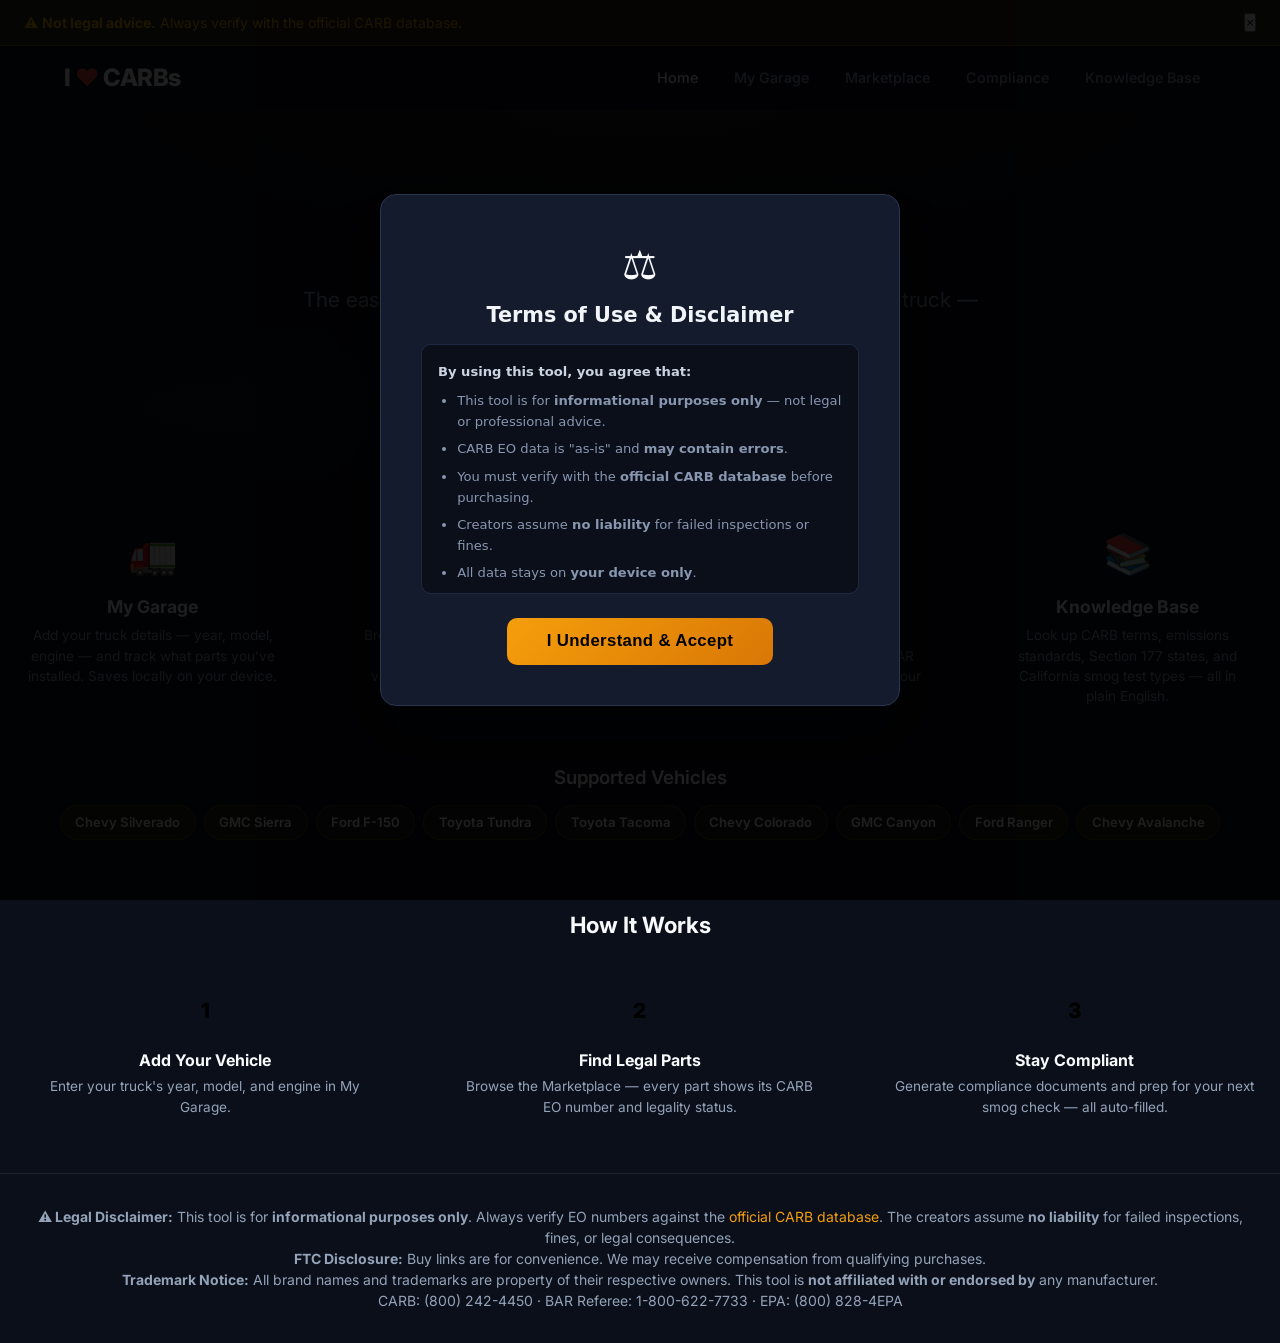
==== index.html @ 3dcbdf90 "Initial commit - I Love CARBs compliance tool" ====
<!DOCTYPE html>
<html lang="en">
<head>
  <meta charset="UTF-8">
  <meta name="viewport" content="width=device-width, initial-scale=1.0">
  <title>I ❤️ CARBs — CARB Compliance Tool for Trucks</title>
  <meta name="description" content="Find CARB-legal aftermarket parts, generate compliance forms, and prepare for California smog checks. Silverado, Sierra, F-150, Tundra, Tacoma, Colorado, Ranger, Avalanche.">
  <link rel="stylesheet" href="style.css">
</head>
<body>

  <!-- ═══ CONSENT MODAL ═══ -->
  <div id="consent-modal" style="position:fixed;inset:0;background:rgba(0,0,0,0.88);z-index:99999;display:flex;align-items:center;justify-content:center;padding:1rem;font-family:system-ui,sans-serif;">
    <div style="background:#141b2d;border:1px solid #2a3550;border-radius:16px;padding:2.5rem;max-width:520px;width:100%;box-shadow:0 24px 64px rgba(0,0,0,0.6);">
      <div style="text-align:center;font-size:2.5rem;margin-bottom:0.5rem;">⚖️</div>
      <h2 style="text-align:center;font-size:1.3rem;margin:0 0 1rem;color:#f1f5f9;">Terms of Use &amp; Disclaimer</h2>
      <div style="max-height:250px;overflow-y:auto;font-size:0.82rem;color:#8896b0;margin-bottom:1.5rem;padding:1rem;background:#0a0f1a;border-radius:10px;border:1px solid #1e2a42;line-height:1.6;">
        <p style="margin:0 0 0.5rem;"><strong style="color:#cbd5e1;">By using this tool, you agree that:</strong></p>
        <ul style="padding-left:1.2rem;margin:0;">
          <li style="margin-bottom:0.4rem;">This tool is for <strong>informational purposes only</strong> — not legal or professional advice.</li>
          <li style="margin-bottom:0.4rem;">CARB EO data is "as-is" and <strong>may contain errors</strong>.</li>
          <li style="margin-bottom:0.4rem;">You must verify with the <strong>official CARB database</strong> before purchasing.</li>
          <li style="margin-bottom:0.4rem;">Creators assume <strong>no liability</strong> for failed inspections or fines.</li>
          <li>All data stays on <strong>your device only</strong>.</li>
        </ul>
      </div>
      <div style="text-align:center;">
        <button onclick="document.getElementById('consent-modal').style.display='none';localStorage.setItem('carbTool_consent','accepted');" style="background:linear-gradient(135deg,#f59e0b,#d97706);color:#000;font-weight:700;padding:0.85rem 2.5rem;border:none;border-radius:10px;font-size:1.05rem;cursor:pointer;letter-spacing:0.02em;transition:transform 0.15s;">I Understand &amp; Accept</button>
      </div>
    </div>
  </div>
  <script>if(localStorage.getItem('carbTool_consent')==='accepted'){document.getElementById('consent-modal').style.display='none';}</script>

  <!-- ═══ DISCLAIMER BANNER ═══ -->
  <div class="disclaimer-banner no-print" id="disclaimer-banner">
    <span>⚠️ <strong>Not legal advice.</strong> Always verify with the <a href="https://ww2.arb.ca.gov/executive-orders" target="_blank">official CARB database</a>.</span>
    <button onclick="document.getElementById('disclaimer-banner').style.display='none'" aria-label="Dismiss">&times;</button>
  </div>

  <!-- ═══ TOAST CONTAINER ═══ -->
  <div id="toast-container"></div>

  <!-- ═══ WEBSITE HEADER ═══ -->
  <header class="site-header no-print" id="site-header">
    <div class="header-inner">
      <a class="header-brand" href="javascript:navigateTo('home')">
        I <span class="heart">❤️</span> CARBs
      </a>
      <nav class="header-nav">
        <a class="nav-link" data-section="home" href="javascript:navigateTo('home')">Home</a>
        <a class="nav-link" data-section="garage" href="javascript:navigateTo('garage')">My Garage</a>
        <a class="nav-link" data-section="marketplace" href="javascript:navigateTo('marketplace')">Marketplace</a>
        <a class="nav-link" data-section="compliance" href="javascript:navigateTo('compliance')">Compliance</a>
        <a class="nav-link" data-section="knowledge" href="javascript:navigateTo('knowledge')">Knowledge Base</a>
      </nav>
      <button class="mobile-menu-btn no-print" id="mobile-menu-btn" onclick="document.getElementById('site-header').classList.toggle('menu-open')" aria-label="Menu">
        <span></span><span></span><span></span>
      </button>
    </div>
  </header>

  <!-- ═══ HERO / HOME PAGE ═══ -->
  <section id="section-home" class="app-section active">
    <div class="hero">
      <div class="hero-content">
        <h1 class="hero-title">I <span class="heart">❤️</span> CARBs</h1>
        <p class="hero-tagline">The easiest way to find <strong>CARB-legal</strong> aftermarket parts for your truck — and stay smog-legal in California.</p>
        <div class="hero-cta">
          <button class="btn btn-primary btn-lg" onclick="navigateTo('garage')">🚛 Set Up My Vehicle</button>
          <button class="btn btn-secondary btn-lg" onclick="navigateTo('marketplace')">🛒 Browse Parts</button>
        </div>
      </div>
    </div>

    <div class="section-container">
      <!-- Feature Cards -->
      <div class="features-grid">
        <div class="feature-card" onclick="navigateTo('garage')">
          <div class="feature-icon">🚛</div>
          <h3>My Garage</h3>
          <p>Add your truck details — year, model, engine — and track what parts you've installed. Saves locally on your device.</p>
        </div>
        <div class="feature-card" onclick="navigateTo('marketplace')">
          <div class="feature-icon">🛒</div>
          <h3>Parts Marketplace</h3>
          <p>Browse 160+ CARB-legal parts with real EO numbers. Filter by your vehicle, see prices, and buy from trusted retailers.</p>
        </div>
        <div class="feature-card" onclick="navigateTo('compliance')">
          <div class="feature-icon">📋</div>
          <h3>Compliance Center</h3>
          <p>Generate smog prep sheets, modification declarations, and BAR referee forms — auto-filled with your vehicle info.</p>
        </div>
        <div class="feature-card" onclick="navigateTo('knowledge')">
          <div class="feature-icon">📚</div>
          <h3>Knowledge Base</h3>
          <p>Look up CARB terms, emissions standards, Section 177 states, and California smog test types — all in plain English.</p>
        </div>
      </div>

      <!-- Supported Vehicles -->
      <div class="card" style="text-align:center;margin-top:2rem;">
        <h3 class="card-title">Supported Vehicles</h3>
        <div class="vehicle-badges">
          <span class="vehicle-badge">Chevy Silverado</span>
          <span class="vehicle-badge">GMC Sierra</span>
          <span class="vehicle-badge">Ford F-150</span>
          <span class="vehicle-badge">Toyota Tundra</span>
          <span class="vehicle-badge">Toyota Tacoma</span>
          <span class="vehicle-badge">Chevy Colorado</span>
          <span class="vehicle-badge">GMC Canyon</span>
          <span class="vehicle-badge">Ford Ranger</span>
          <span class="vehicle-badge">Chevy Avalanche</span>
        </div>
      </div>

      <!-- How It Works -->
      <div class="how-it-works">
        <h3>How It Works</h3>
        <div class="steps-grid">
          <div class="step">
            <div class="step-num">1</div>
            <h4>Add Your Vehicle</h4>
            <p>Enter your truck's year, model, and engine in My Garage.</p>
          </div>
          <div class="step">
            <div class="step-num">2</div>
            <h4>Find Legal Parts</h4>
            <p>Browse the Marketplace — every part shows its CARB EO number and legality status.</p>
          </div>
          <div class="step">
            <div class="step-num">3</div>
            <h4>Stay Compliant</h4>
            <p>Generate compliance documents and prep for your next smog check — all auto-filled.</p>
          </div>
        </div>
      </div>
    </div>
  </section>

  <!-- ═══ SECTION: MY GARAGE ═══ -->
  <section id="section-garage" class="app-section">
    <div class="section-container">
      <div class="section-header">
        <h2>🚛 My Garage</h2>
        <p class="section-subtitle">Build your vehicle profile</p>
      </div>

      <div class="garage-builder">
        <!-- LEFT: 3D Vehicle Profile Card -->
        <div class="vb-card-wrapper">
          <div class="vb-card" id="vb-card">
            <div class="vb-card-shine"></div>
            <div class="vb-card-top">
              <span class="vb-card-badge">VEHICLE PROFILE</span>
              <div class="vb-progress-ring" id="vb-progress-ring">
                <svg viewBox="0 0 40 40">
                  <circle cx="20" cy="20" r="17" fill="none" stroke="rgba(255,255,255,0.08)" stroke-width="3"/>
                  <circle cx="20" cy="20" r="17" fill="none" stroke="#f59e0b" stroke-width="3" stroke-dasharray="106.8" stroke-dashoffset="106.8" stroke-linecap="round" id="vb-progress-circle" transform="rotate(-90 20 20)"/>
                </svg>
                <span id="vb-progress-pct">0%</span>
              </div>
            </div>
            <div class="vb-vehicle-visual">
              <div class="vb-truck-icon" id="vb-truck-icon">🚛</div>
              <div class="vb-vehicle-name" id="vb-vehicle-name">Select Your Vehicle</div>
              <div class="vb-vehicle-engine" id="vb-vehicle-engine"></div>
            </div>
            <div class="vb-specs-grid" id="vb-specs-grid">
              <div class="vb-spec" id="vb-spec-year"><span class="vb-spec-label">Year</span><span class="vb-spec-val">—</span></div>
              <div class="vb-spec" id="vb-spec-make"><span class="vb-spec-label">Make/Model</span><span class="vb-spec-val">—</span></div>
              <div class="vb-spec" id="vb-spec-engine"><span class="vb-spec-label">Engine</span><span class="vb-spec-val">—</span></div>
              <div class="vb-spec" id="vb-spec-plate"><span class="vb-spec-label">Plate</span><span class="vb-spec-val">—</span></div>
              <div class="vb-spec" id="vb-spec-vin"><span class="vb-spec-label">VIN</span><span class="vb-spec-val">—</span></div>
              <div class="vb-spec" id="vb-spec-efn"><span class="vb-spec-label">EFN</span><span class="vb-spec-val">—</span></div>
            </div>
            <div class="vb-card-footer">
              <div class="vb-parts-count"><span id="vb-parts-num">0</span> parts installed</div>
              <div class="vb-smog-status" id="vb-smog-mini"></div>
            </div>
          </div>
        </div>

        <!-- RIGHT: Build Form -->
        <div class="vb-form-panel">
          <div class="vb-form-section">
            <h3 class="vb-form-title">⚙️ Vehicle Details</h3>
            <div class="vb-form-grid">
              <div class="vb-field">
                <label for="vehicle-year">Year</label>
                <select id="vehicle-year"><option value="">Select Year</option></select>
              </div>
              <div class="vb-field">
                <label for="vehicle-model">Make / Model</label>
                <select id="vehicle-model"><option value="">Select Model</option></select>
              </div>
              <div class="vb-field">
                <label for="vehicle-engine">Engine</label>
                <select id="vehicle-engine"><option value="">Select Engine</option></select>
              </div>
            </div>
          </div>

          <div class="vb-form-section">
            <h3 class="vb-form-title">📋 Registration Info</h3>
            <div class="vb-form-grid">
              <div class="vb-field">
                <label for="vehicle-plate">License Plate</label>
                <input type="text" id="vehicle-plate" placeholder="e.g. 7ABC123" oninput="typeof updateVBCard==='function'&&updateVBCard()">
              </div>
              <div class="vb-field">
                <label for="vehicle-vin">VIN</label>
                <input type="text" id="vehicle-vin" placeholder="17-character VIN" oninput="typeof updateVBCard==='function'&&updateVBCard()">
              </div>
              <div class="vb-field">
                <label for="vehicle-efn">Engine Family # (EFN)</label>
                <input type="text" id="vehicle-efn" placeholder="Found on VECI label" oninput="typeof updateVBCard==='function'&&updateVBCard()">
              </div>
            </div>
          </div>

          <div class="vb-form-section">
            <h3 class="vb-form-title">🕐 Smog Check</h3>
            <div class="vb-field">
              <label for="smog-reg-date">Registration Renewal Date</label>
              <input type="date" id="smog-reg-date" onchange="typeof updateSmogCountdown==='function'&&updateSmogCountdown();typeof updateVBCard==='function'&&updateVBCard()">
            </div>
            <div id="smog-countdown-display"></div>
          </div>

          <div class="vb-form-actions">
            <button class="btn btn-primary" onclick="typeof saveCurrentVehicle==='function'&&saveCurrentVehicle()">💾 Save Vehicle</button>
            <button class="btn btn-secondary" onclick="typeof parseEFN==='function'&&parseEFN()">🔍 Decode EFN</button>
          </div>
        </div>
      </div>

      <!-- Saved Vehicles -->
      <div class="card" id="saved-vehicles-card" style="margin-top:1.5rem;">
        <h3 class="card-title">💾 Saved Vehicles</h3>
        <div id="saved-vehicles-list">
          <p class="empty-state">No saved vehicles yet.</p>
        </div>
      </div>

      <!-- My Installed Parts -->
      <div class="card" id="my-parts-card" style="margin-top:1rem;">
        <div class="card-title-row">
          <h3 class="card-title">🔧 My Installed Parts</h3>
          <span class="badge badge-count" id="parts-count-badge">0</span>
        </div>
        <div id="installed-parts-list">
          <p class="empty-state">No parts yet. Browse the <a href="javascript:navigateTo('marketplace')">Marketplace</a> and add parts.</p>
        </div>
      </div>
    </div>
  </section>

  <!-- ═══ SECTION 2: MARKETPLACE ═══ -->
  <section id="section-marketplace" class="app-section">
    <div class="section-container">
      <div class="section-header">
        <h2>🛒 Parts Marketplace</h2>
        <p class="section-subtitle">Find CARB-legal parts for your <strong id="marketplace-vehicle-label">vehicle</strong></p>
      </div>

      <!-- Top controls: vehicle + search + legal toggle -->
      <div class="marketplace-controls">
        <div class="mp-vehicle-select">
          <label>Vehicle:</label>
          <select id="mp-vehicle-filter" onchange="typeof mpSetVehicle==='function'&&mpSetVehicle(this.value)">
            <option value="All">All Vehicles</option>
          </select>
        </div>
        <div class="mp-search">
          <span class="search-icon">🔍</span>
          <input type="text" id="marketplace-search" placeholder="Search parts..." autocomplete="off" oninput="typeof mpSearch==='function'&&mpSearch()">
        </div>
        <label class="mp-toggle">
          <input type="checkbox" id="legal-only-toggle" onchange="typeof mpRefresh==='function'&&mpRefresh()"> Legal Only
        </label>
      </div>

      <!-- STEP 1: Category selector (visible by default) -->
      <div id="mp-step-categories">
        <h3 class="mp-step-title">Choose a Category</h3>
        <div id="category-grid" class="mp-category-grid"></div>
        <div id="mp-results-count" class="mp-results-count"></div>
      </div>

      <!-- STEP 2: Parts list (hidden until category selected) -->
      <div id="mp-step-parts" style="display:none;">
        <div class="mp-parts-header">
          <button class="btn btn-ghost" onclick="typeof mpBackToCategories==='function'&&mpBackToCategories()">← Back to Categories</button>
          <h3 id="mp-category-title" class="mp-step-title"></h3>
          <span id="mp-parts-count" class="badge badge-count">0</span>
        </div>
        <div id="products-grid" class="mp-products-grid"></div>
      </div>
    </div>
  </section>

  <!-- ═══ SECTION 3: COMPLIANCE CENTER ═══ -->
  <section id="section-compliance" class="app-section">
    <div class="section-container">
      <div class="section-header">
        <h2>📋 Compliance Center</h2>
        <p class="section-subtitle">Prepare for smog checks, generate forms, find BAR referee stations</p>
      </div>

      <div class="sub-nav" id="compliance-sub-nav">
        <button class="pill active" data-sub="smog" onclick="showComplianceTab('smog')">🔍 Smog Prep</button>
        <button class="pill" data-sub="mod-dec" onclick="showComplianceTab('mod-dec')">📄 Mod Declaration</button>
        <button class="pill" data-sub="bar" onclick="showComplianceTab('bar')">🏛️ BAR Referee</button>
        <button class="pill" data-sub="eo-card" onclick="showComplianceTab('eo-card')">💳 EO Card</button>
        <button class="pill" data-sub="export" onclick="showComplianceTab('export')">📥 Export PDF</button>
      </div>

      <div id="compliance-content">
        <p class="empty-state">Select an option above to get started.</p>
      </div>
    </div>
  </section>

  <!-- ═══ SECTION 4: KNOWLEDGE BASE ═══ -->
  <section id="section-knowledge" class="app-section">
    <div class="section-container">
      <div class="section-header">
        <h2>📚 Knowledge Base</h2>
        <p class="section-subtitle">Learn about CARB rules, emissions laws, and compliance requirements</p>
      </div>

      <div class="search-bar">
        <span class="search-icon">🔍</span>
        <input type="text" id="knowledge-search" placeholder="Search terms, laws, acronyms..." autocomplete="off" oninput="typeof filterKnowledge==='function'&&filterKnowledge()">
      </div>

      <div class="view-toggle" id="knowledge-view-toggle">
        <button class="toggle-btn active" data-view="az" onclick="setKnowledgeView('az')">A–Z</button>
        <button class="toggle-btn" data-view="topic" onclick="setKnowledgeView('topic')">By Topic</button>
      </div>

      <div id="knowledge-content"></div>
    </div>
  </section>

  <!-- ═══ FOOTER ═══ -->
  <footer class="app-footer no-print">
    <div class="footer-inner">
      <div class="footer-disclaimer">
        <p><strong>⚠️ Legal Disclaimer:</strong> This tool is for <strong>informational purposes only</strong>. Always verify EO numbers against the <a href="https://ww2.arb.ca.gov/executive-orders" target="_blank">official CARB database</a>. The creators assume <strong>no liability</strong> for failed inspections, fines, or legal consequences.</p>
      </div>
      <div class="footer-meta">
        <p><strong>FTC Disclosure:</strong> Buy links are for convenience. We may receive compensation from qualifying purchases.</p>
        <p><strong>Trademark Notice:</strong> All brand names and trademarks are property of their respective owners. This tool is <strong>not affiliated with or endorsed by</strong> any manufacturer.</p>
      </div>
      <p class="footer-contacts">CARB: (800) 242-4450 · BAR Referee: 1-800-622-7733 · EPA: (800) 828-4EPA</p>
    </div>
  </footer>

  <!-- ═══ SCRIPTS ═══ -->
  <script src="app.js"></script>
  <script>
    // ── Navigation ──
    function navigateTo(sectionName) {
      var sections = document.querySelectorAll('.app-section');
      for (var i = 0; i < sections.length; i++) {
        sections[i].classList.remove('active');
      }
      var target = document.getElementById('section-' + sectionName);
      if (target) target.classList.add('active');

      // Update header nav active state
      var links = document.querySelectorAll('.nav-link');
      for (var j = 0; j < links.length; j++) {
        links[j].classList.remove('active');
        if (links[j].getAttribute('data-section') === sectionName) {
          links[j].classList.add('active');
        }
      }

      // Close mobile menu if open
      var header = document.getElementById('site-header');
      if (header) header.classList.remove('menu-open');

      // Trigger section-specific rendering
      try {
        if (sectionName === 'marketplace' && typeof renderMarketplace === 'function') renderMarketplace();
        if (sectionName === 'compliance' && typeof showComplianceTab === 'function') showComplianceTab('smog');
        if (sectionName === 'knowledge' && typeof renderKnowledgeBase === 'function') renderKnowledgeBase();
        if (sectionName === 'garage' && typeof renderGarage === 'function') renderGarage();
      } catch(e) { console.error('Nav render error:', e); }

      window.scrollTo(0, 0);
    }

    // ── Compliance sub-tabs ──
    function showComplianceTab(tabName) {
      var pills = document.querySelectorAll('#compliance-sub-nav .pill');
      for (var k = 0; k < pills.length; k++) {
        pills[k].classList.remove('active');
        if (pills[k].getAttribute('data-sub') === tabName) pills[k].classList.add('active');
      }
      try {
        if (typeof renderComplianceTab === 'function') renderComplianceTab(tabName);
      } catch(e) { console.error('Compliance render error:', e); }
    }

    // ── Knowledge Base view toggle ──
    function setKnowledgeView(view) {
      var btns = document.querySelectorAll('#knowledge-view-toggle .toggle-btn');
      for (var m = 0; m < btns.length; m++) {
        btns[m].classList.remove('active');
        if (btns[m].getAttribute('data-view') === view) btns[m].classList.add('active');
      }
      try {
        if (typeof renderKnowledgeBase === 'function') renderKnowledgeBase(view);
      } catch(e) { console.error('Knowledge render error:', e); }
    }

    // Init — start on home page
    navigateTo('home');
  </script>
</body>
</html>
---- style.css ----
/* ==========================================================================
   I ❤️ CARBs - Premium Dark Mode Stylesheet
   ========================================================================== */

@import url('https://fonts.googleapis.com/css2?family=Inter:wght@300;400;500;600;700&display=swap');

/* ==========================================================================
   1. CSS Custom Properties (Design Tokens)
   ========================================================================== */
:root {
  /* Colors - Core */
  --bg-main: #0a0f1a;
  --bg-card: #141b2d;
  --bg-card-hover: #1a233a;
  --bg-input: #0d1321;
  --bg-glass: rgba(20, 27, 45, 0.7);
  --bg-glass-heavy: rgba(10, 15, 26, 0.85);

  /* Colors - Text */
  --text-primary: #f8fafc;
  --text-secondary: #94a3b8;
  --text-tertiary: #64748b;

  /* Colors - Accents & Status */
  --accent-gold: #f59e0b;
  --accent-gold-hover: #fbbf24;
  --status-legal: #10b981;
  --status-illegal: #ef4444;
  --status-exempt: #3b82f6;
  --status-warning: #eab308;

  /* Borders & Shadows */
  --border-light: rgba(255, 255, 255, 0.08);
  --border-gold: rgba(245, 158, 11, 0.4);
  --shadow-sm: 0 1px 2px 0 rgba(0, 0, 0, 0.3);
  --shadow-md: 0 4px 6px -1px rgba(0, 0, 0, 0.4), 0 2px 4px -1px rgba(0, 0, 0, 0.2);
  --shadow-lg: 0 10px 15px -3px rgba(0, 0, 0, 0.5), 0 4px 6px -2px rgba(0, 0, 0, 0.3);
  --shadow-glow: 0 0 15px rgba(245, 158, 11, 0.15);

  /* Typography & Layout */
  --font-family: 'Inter', system-ui, -apple-system, sans-serif;
  --radius-sm: 6px;
  --radius-md: 10px;
  --radius-lg: 16px;
  --radius-full: 9999px;
  --max-width: 1200px;
  --nav-height: 80px;
  --transition-fast: 0.15s ease;
  --transition-normal: 0.3s ease;
  --z-nav: 100;
  --z-modal: 200;
  --z-toast: 300;
}

/* ==========================================================================
   2. Resets & Base Styles
   ========================================================================== */
*, *::before, *::after {
  box-sizing: border-box;
  margin: 0;
  padding: 0;
}

html {
  scroll-behavior: smooth;
  font-size: 16px;
}

body {
  font-family: var(--font-family);
  background-color: var(--bg-main);
  color: var(--text-primary);
  line-height: 1.5;
  -webkit-font-smoothing: antialiased;
  -moz-osx-font-smoothing: grayscale;
  min-height: 100vh;
  display: flex;
  flex-direction: column;
}

/* Custom Scrollbar for Dark Theme */
::-webkit-scrollbar {
  width: 10px;
  height: 10px;
}
::-webkit-scrollbar-track {
  background: var(--bg-main);
}
::-webkit-scrollbar-thumb {
  background: var(--bg-input);
  border-radius: var(--radius-full);
  border: 2px solid var(--bg-main);
}
::-webkit-scrollbar-thumb:hover {
  background: var(--text-tertiary);
}

/* Typography */
h1, h2, h3, h4, h5, h6 {
  font-weight: 600;
  line-height: 1.2;
  color: var(--text-primary);
}

a {
  color: var(--accent-gold);
  text-decoration: none;
  transition: color var(--transition-fast);
}

a:hover {
  color: var(--accent-gold-hover);
}

img {
  max-width: 100%;
  height: auto;
  display: block;
}

/* ==========================================================================
   3. Layout & Structure
   ========================================================================== */
.app-container {
  max-width: var(--max-width);
  margin: 0 auto;
  padding: calc(var(--nav-height) + 2rem) 1.5rem 4rem;
  width: 100%;
  flex: 1;
}

.app-section {
  display: none;
  opacity: 0;
}

.app-section.active {
  display: block;
  animation: fadeIn var(--transition-normal) forwards;
}

.app-footer {
  text-align: center;
  padding: 2rem 1.5rem;
  color: var(--text-secondary);
  border-top: 1px solid var(--border-light);
  font-size: 0.875rem;
  margin-top: auto;
}

/* ==========================================================================
   4. Navigation (Top Desktop, Bottom Mobile)
   ========================================================================== */
.app-nav {
  position: fixed;
  top: 0;
  left: 0;
  right: 0;
  height: var(--nav-height);
  background: var(--bg-glass);
  backdrop-filter: blur(12px);
  -webkit-backdrop-filter: blur(12px);
  border-bottom: 1px solid var(--border-light);
  z-index: var(--z-nav);
  display: flex;
  justify-content: center;
  align-items: center;
  padding: 0 2rem;
}

.nav-container {
  display: flex;
  gap: 2.5rem;
  max-width: var(--max-width);
  width: 100%;
  justify-content: center;
}

.nav-item {
  display: flex;
  flex-direction: column;
  align-items: center;
  justify-content: center;
  color: var(--text-secondary);
  text-decoration: none;
  gap: 0.25rem;
  position: relative;
  transition: all var(--transition-fast);
  padding: 0.5rem 1rem;
  cursor: pointer;
}

.nav-item .nav-icon {
  font-size: 1.5rem;
  transition: transform var(--transition-fast);
}

.nav-item .nav-label {
  font-size: 0.75rem;
  font-weight: 500;
  text-transform: uppercase;
  letter-spacing: 0.05em;
}

.nav-item:hover {
  color: var(--text-primary);
}

.nav-item:hover .nav-icon {
  transform: scale(1.1);
}

.nav-item.active {
  color: var(--accent-gold);
}

.nav-item.active::after {
  content: '';
  position: absolute;
  bottom: -0.5rem;
  left: 0;
  right: 0;
  height: 2px;
  background-color: var(--accent-gold);
  border-radius: 2px;
  box-shadow: 0 -2px 10px rgba(245, 158, 11, 0.5);
}

/* ==========================================================================
   5. Components
   ========================================================================== */

/* Disclaimer Banner */
.disclaimer-banner {
  background-color: rgba(234, 179, 8, 0.15);
  border-bottom: 1px solid rgba(234, 179, 8, 0.3);
  color: var(--status-warning);
  padding: 0.75rem 1.5rem;
  display: flex;
  justify-content: space-between;
  align-items: center;
  font-size: 0.875rem;
  position: relative;
  z-index: calc(var(--z-nav) + 1);
}
.disclaimer-banner .close-btn {
  background: none;
  border: none;
  color: var(--status-warning);
  cursor: pointer;
  font-size: 1.25rem;
  line-height: 1;
}

/* Buttons */
.btn {
  display: inline-flex;
  align-items: center;
  justify-content: center;
  gap: 0.5rem;
  padding: 0.625rem 1.25rem;
  border-radius: var(--radius-sm);
  font-weight: 500;
  font-size: 0.875rem;
  cursor: pointer;
  transition: all var(--transition-normal);
  border: 1px solid transparent;
  text-align: center;
  font-family: inherit;
}

.btn-primary {
  background: linear-gradient(135deg, var(--accent-gold), #d97706);
  color: #000;
  border: none;
  box-shadow: 0 2px 10px rgba(245, 158, 11, 0.3);
}
.btn-primary:hover {
  background: linear-gradient(135deg, #fbbf24, #f59e0b);
  transform: translateY(-1px);
  box-shadow: 0 4px 15px rgba(245, 158, 11, 0.4);
}

.btn-secondary {
  background: transparent;
  color: var(--text-primary);
  border: 1px solid var(--border-light);
}
.btn-secondary:hover {
  background: rgba(255, 255, 255, 0.05);
  border-color: var(--text-secondary);
}

.btn-buy {
  background: var(--status-legal);
  color: #000;
}
.btn-buy:hover {
  background: #059669;
  transform: translateY(-1px);
}

.btn-ghost {
  background: transparent;
  color: var(--text-secondary);
}
.btn-ghost:hover {
  background: rgba(255, 255, 255, 0.05);
  color: var(--text-primary);
}

/* Badges */
.badge {
  display: inline-flex;
  align-items: center;
  padding: 0.25rem 0.75rem;
  border-radius: var(--radius-full);
  font-size: 0.75rem;
  font-weight: 600;
  letter-spacing: 0.025em;
  text-transform: uppercase;
}

.badge-legal {
  background-color: rgba(16, 185, 129, 0.15);
  color: var(--status-legal);
  border: 1px solid rgba(16, 185, 129, 0.3);
}

.badge-illegal {
  background-color: rgba(239, 68, 68, 0.15);
  color: var(--status-illegal);
  border: 1px solid rgba(239, 68, 68, 0.3);
  animation: pulse-danger 2s infinite;
}

.badge-exempt {
  background-color: rgba(59, 130, 246, 0.15);
  color: var(--status-exempt);
  border: 1px solid rgba(59, 130, 246, 0.3);
}

/* Glass Cards */
.glass-card {
  background: var(--bg-card);
  border: 1px solid var(--border-light);
  border-radius: var(--radius-lg);
  padding: 1.5rem;
  backdrop-filter: blur(8px);
  -webkit-backdrop-filter: blur(8px);
  transition: all var(--transition-normal);
}
.glass-card:hover {
  border-color: rgba(255, 255, 255, 0.1);
  box-shadow: var(--shadow-md);
  transform: translateY(-2px);
}

/* Product Cards */
.products-grid {
  display: grid;
  grid-template-columns: repeat(auto-fill, minmax(280px, 1fr));
  gap: 1.5rem;
  margin-top: 2rem;
}

.product-card {
  display: flex;
  flex-direction: column;
  background: var(--bg-card);
  border: 1px solid var(--border-light);
  border-radius: var(--radius-lg);
  overflow: hidden;
  transition: all var(--transition-normal);
}

.product-card:hover {
  border-color: var(--border-gold);
  box-shadow: var(--shadow-glow), var(--shadow-lg);
  transform: translateY(-4px);
}

.product-image-area {
  height: 180px;
  background: var(--bg-input);
  display: flex;
  align-items: center;
  justify-content: center;
  color: var(--text-tertiary);
  font-size: 2rem;
  border-bottom: 1px solid var(--border-light);
}

.product-info {
  padding: 1.25rem;
  display: flex;
  flex-direction: column;
  flex: 1;
  gap: 0.75rem;
}

.product-brand {
  font-size: 0.75rem;
  color: var(--text-secondary);
  text-transform: uppercase;
  letter-spacing: 0.05em;
}

.product-name {
  font-size: 1.125rem;
  font-weight: 600;
  color: var(--text-primary);
  margin-bottom: 0.25rem;
}

.product-eo {
  font-size: 0.875rem;
  color: var(--text-secondary);
  background: var(--bg-input);
  padding: 0.25rem 0.5rem;
  border-radius: var(--radius-sm);
  display: inline-block;
  align-self: flex-start;
}

.product-footer {
  display: flex;
  justify-content: space-between;
  align-items: center;
  margin-top: auto;
  padding-top: 1rem;
  border-top: 1px solid rgba(255, 255, 255, 0.05);
}

.product-price {
  font-size: 1.25rem;
  font-weight: 700;
  color: var(--accent-gold);
}

/* Category Cards */
.categories-grid {
  display: grid;
  grid-template-columns: repeat(auto-fill, minmax(140px, 1fr));
  gap: 1rem;
  margin-bottom: 2rem;
}

.category-card {
  background: var(--bg-card);
  border: 1px solid var(--border-light);
  border-radius: var(--radius-md);
  padding: 1.5rem 1rem;
  display: flex;
  flex-direction: column;
  align-items: center;
  justify-content: center;
  gap: 0.75rem;
  cursor: pointer;
  transition: all var(--transition-normal);
  text-align: center;
}

.category-card .icon {
  font-size: 2rem;
}

.category-card .label {
  font-size: 0.875rem;
  font-weight: 500;
  color: var(--text-primary);
}

.category-card:hover {
  background: var(--bg-card-hover);
  transform: translateY(-2px);
}

.category-card.active {
  border-color: var(--accent-gold);
  box-shadow: inset 0 0 0 1px var(--accent-gold), var(--shadow-glow);
  background: rgba(245, 158, 11, 0.05);
}

/* Forms & Inputs */
.search-wrapper {
  position: relative;
  width: 100%;
  margin-bottom: 1.5rem;
}

.search-input {
  width: 100%;
  background: var(--bg-input);
  border: 1px solid var(--border-light);
  border-radius: var(--radius-full);
  padding: 0.875rem 1.25rem 0.875rem 3rem;
  color: var(--text-primary);
  font-size: 1rem;
  font-family: inherit;
  transition: all var(--transition-fast);
}

.search-input:focus {
  outline: none;
  border-color: var(--accent-gold);
  box-shadow: 0 0 0 2px rgba(245, 158, 11, 0.2);
}

.search-icon {
  position: absolute;
  left: 1.25rem;
  top: 50%;
  transform: translateY(-50%);
  color: var(--text-secondary);
}

.form-group {
  margin-bottom: 1.25rem;
}

.form-label {
  display: block;
  font-size: 0.875rem;
  font-weight: 500;
  margin-bottom: 0.5rem;
  color: var(--text-secondary);
}

.form-control {
  width: 100%;
  background: var(--bg-input);
  border: 1px solid var(--border-light);
  border-radius: var(--radius-sm);
  padding: 0.75rem 1rem;
  color: var(--text-primary);
  font-family: inherit;
  font-size: 0.9375rem;
}

.form-control:focus {
  outline: none;
  border-color: var(--accent-gold);
  box-shadow: 0 0 0 1px var(--accent-gold);
}

/* Filter Chips */
.filter-container {
  display: flex;
  gap: 0.5rem;
  overflow-x: auto;
  padding-bottom: 0.5rem;
  margin-bottom: 1.5rem;
  scrollbar-width: none; /* Firefox */
}
.filter-container::-webkit-scrollbar {
  display: none; /* Chrome/Safari */
}

.filter-chip {
  white-space: nowrap;
  background: var(--bg-card);
  border: 1px solid var(--border-light);
  padding: 0.375rem 1rem;
  border-radius: var(--radius-full);
  font-size: 0.875rem;
  color: var(--text-secondary);
  cursor: pointer;
  transition: all var(--transition-fast);
}

.filter-chip:hover {
  border-color: var(--text-secondary);
  color: var(--text-primary);
}

.filter-chip.active {
  background: var(--accent-gold);
  border-color: var(--accent-gold);
  color: #000;
  font-weight: 500;
}

/* Dictionary Entries (Accordion) */
.dict-list {
  display: flex;
  flex-direction: column;
  gap: 1rem;
}

.dict-entry {
  background: var(--bg-card);
  border: 1px solid var(--border-light);
  border-radius: var(--radius-md);
  overflow: hidden;
  transition: all var(--transition-normal);
}

.dict-entry-header {
  padding: 1.25rem;
  display: flex;
  justify-content: space-between;
  align-items: center;
  cursor: pointer;
  font-weight: 600;
}

.dict-entry-header:hover {
  background: var(--bg-card-hover);
}

.dict-entry-content {
  padding: 0 1.25rem;
  max-height: 0;
  opacity: 0;
  overflow: hidden;
  transition: all var(--transition-normal);
  color: var(--text-secondary);
  font-size: 0.9375rem;
}

.dict-entry.expanded .dict-entry-content {
  padding: 1.25rem;
  padding-top: 0;
  max-height: 500px;
  opacity: 1;
}

.dict-entry.expanded {
  border-color: rgba(255, 255, 255, 0.15);
}

/* Tables */
.table-responsive {
  width: 100%;
  overflow-x: auto;
  border: 1px solid var(--border-light);
  border-radius: var(--radius-md);
}

.styled-table {
  width: 100%;
  border-collapse: collapse;
  text-align: left;
}

.styled-table th, 
.styled-table td {
  padding: 1rem 1.25rem;
  border-bottom: 1px solid var(--border-light);
}

.styled-table th {
  background-color: rgba(0, 0, 0, 0.2);
  color: var(--text-secondary);
  font-weight: 500;
  font-size: 0.875rem;
  text-transform: uppercase;
  letter-spacing: 0.05em;
}

.styled-table tbody tr {
  transition: background-color var(--transition-fast);
}

.styled-table tbody tr:nth-child(even) {
  background-color: rgba(255, 255, 255, 0.02);
}

.styled-table tbody tr:hover {
  background-color: var(--bg-card-hover);
}

.styled-table tbody tr:last-of-type {
  border-bottom: none;
}

/* Modal Overlay */
.modal-overlay {
  position: fixed;
  top: 0;
  left: 0;
  right: 0;
  bottom: 0;
  background: var(--bg-glass-heavy);
  backdrop-filter: blur(10px);
  -webkit-backdrop-filter: blur(10px);
  z-index: var(--z-modal);
  display: flex;
  align-items: center;
  justify-content: center;
  opacity: 0;
  visibility: hidden;
  transition: all var(--transition-normal);
  padding: 1.5rem;
}

.modal-overlay.active {
  opacity: 1;
  visibility: visible;
}

.modal-card {
  background: var(--bg-card);
  border: 1px solid var(--border-light);
  border-radius: var(--radius-lg);
  padding: 2.5rem;
  max-width: 500px;
  width: 100%;
  box-shadow: var(--shadow-lg);
  transform: translateY(20px);
  transition: transform var(--transition-normal);
}

.modal-overlay.active .modal-card {
  transform: translateY(0);
}

.modal-header {
  font-size: 1.5rem;
  font-weight: 700;
  margin-bottom: 1rem;
  color: var(--text-primary);
}

.modal-body {
  color: var(--text-secondary);
  margin-bottom: 2rem;
  line-height: 1.6;
}

/* Toast Notifications */
#toast-container {
  position: fixed;
  top: calc(var(--nav-height) + 1rem);
  right: 1.5rem;
  z-index: var(--z-toast);
  display: flex;
  flex-direction: column;
  gap: 0.75rem;
}

.toast {
  background: var(--bg-card);
  border: 1px solid var(--border-light);
  border-radius: var(--radius-md);
  padding: 1rem 1.25rem;
  min-width: 300px;
  box-shadow: var(--shadow-lg);
  display: flex;
  align-items: flex-start;
  gap: 0.75rem;
  animation: slideInRight var(--transition-normal) forwards;
}

.toast-success { border-left: 4px solid var(--status-legal); }
.toast-error { border-left: 4px solid var(--status-illegal); }
.toast-warning { border-left: 4px solid var(--status-warning); }

/* ==========================================================================
   6. Animations
   ========================================================================== */
@keyframes fadeIn {
  from { opacity: 0; transform: translateY(10px); }
  to { opacity: 1; transform: translateY(0); }
}

@keyframes slideInRight {
  from { opacity: 0; transform: translateX(50px); }
  to { opacity: 1; transform: translateX(0); }
}

@keyframes pulse-danger {
  0% { box-shadow: 0 0 0 0 rgba(239, 68, 68, 0.4); }
  70% { box-shadow: 0 0 0 6px rgba(239, 68, 68, 0); }
  100% { box-shadow: 0 0 0 0 rgba(239, 68, 68, 0); }
}

/* ==========================================================================
   7. Media Queries
   ========================================================================== */
/* Mobile Devices (< 768px) */
@media (max-width: 767px) {
  .app-container {
    padding-top: 1.5rem;
    padding-bottom: calc(var(--nav-height) + 2rem);
  }

  .app-nav {
    top: auto;
    bottom: 0;
    border-bottom: none;
    border-top: 1px solid var(--border-light);
    padding: 0 1rem;
    padding-bottom: env(safe-area-inset-bottom);
  }

  .nav-container {
    gap: 1rem;
    justify-content: space-between;
  }

  .nav-item {
    padding: 0.5rem;
  }
  
  .nav-item.active::after {
    bottom: auto;
    top: -1px;
    box-shadow: 0 2px 10px rgba(245, 158, 11, 0.5);
  }

  .disclaimer-banner {
    display: flex;
    flex-direction: column;
    text-align: center;
    gap: 0.5rem;
  }
  
  .disclaimer-banner .close-btn {
    position: absolute;
    top: 0.5rem;
    right: 0.5rem;
  }

  #toast-container {
    top: 1.5rem;
    left: 1.5rem;
    right: 1.5rem;
  }
  .toast {
    min-width: unset;
    width: 100%;
  }

  .modal-card {
    padding: 1.5rem;
  }
}

/* Print Styles */
@media print {
  body {
    background: #fff;
    color: #000;
  }

  .app-nav, 
  .disclaimer-banner,
  .app-footer,
  .modal-overlay,
  #toast-container {
    display: none !important;
  }

  .app-container {
    padding: 0;
    max-width: 100%;
  }

  .app-section {
    display: none;
  }

  .app-section.active {
    display: block;
  }

  .glass-card, 
  .product-card,
  .dict-entry,
  .styled-table,
  .badge {
    background: transparent;
    border: 1px solid #ccc;
    box-shadow: none;
    color: #000;
  }

  .badge-legal { color: #059669; border-color: #059669; }
  .badge-illegal { color: #dc2626; border-color: #dc2626; animation: none; }
  .badge-exempt { color: #2563eb; border-color: #2563eb; }

  .text-primary, .text-secondary, .text-tertiary {
    color: #000;
  }
  
  .styled-table th {
    background-color: #f3f4f6;
    color: #000;
  }
}

/* ==========================================================================
   WEBSITE HEADER
   ========================================================================== */
.site-header {
  position: sticky;
  top: 0;
  z-index: 1000;
  background: rgba(10, 15, 26, 0.92);
  backdrop-filter: blur(20px) saturate(1.4);
  -webkit-backdrop-filter: blur(20px) saturate(1.4);
  border-bottom: 1px solid var(--border);
}

.site-header .header-inner {
  display: flex;
  align-items: center;
  justify-content: space-between;
  max-width: 1200px;
  margin: 0 auto;
  padding: 0 1.5rem;
  height: 64px;
}

.header-brand {
  font-size: 1.5rem;
  font-weight: 800;
  color: var(--text-primary);
  text-decoration: none;
  letter-spacing: -0.02em;
  transition: opacity 0.2s;
}
.header-brand:hover { opacity: 0.85; }
.header-brand .heart { color: #ef4444; }

.header-nav {
  display: flex;
  align-items: center;
  gap: 0.25rem;
}

.header-nav .nav-link {
  padding: 0.5rem 1rem;
  color: var(--text-secondary);
  text-decoration: none;
  font-size: 0.9rem;
  font-weight: 500;
  border-radius: 8px;
  transition: all 0.2s ease;
  position: relative;
}

.header-nav .nav-link:hover {
  color: var(--text-primary);
  background: rgba(255,255,255,0.05);
}

.header-nav .nav-link.active {
  color: var(--accent);
}
.header-nav .nav-link.active::after {
  content: '';
  position: absolute;
  bottom: -1px;
  left: 50%;
  transform: translateX(-50%);
  width: 70%;
  height: 2px;
  background: var(--accent);
  border-radius: 2px;
}

/* Mobile menu button */
.mobile-menu-btn {
  display: none;
  flex-direction: column;
  gap: 5px;
  background: none;
  border: none;
  cursor: pointer;
  padding: 8px;
}
.mobile-menu-btn span {
  display: block;
  width: 24px;
  height: 2px;
  background: var(--text-primary);
  border-radius: 2px;
  transition: all 0.3s ease;
}

@media (max-width: 768px) {
  .mobile-menu-btn { display: flex; }
  .header-nav {
    display: none;
    position: absolute;
    top: 64px;
    left: 0;
    right: 0;
    background: rgba(10, 15, 26, 0.98);
    backdrop-filter: blur(20px);
    flex-direction: column;
    padding: 1rem;
    border-bottom: 1px solid var(--border);
  }
  .site-header.menu-open .header-nav { display: flex; }
  .header-nav .nav-link {
    padding: 0.75rem 1rem;
    width: 100%;
    border-radius: 8px;
  }
  .header-nav .nav-link.active::after { display: none; }
  .header-nav .nav-link.active { background: rgba(245,158,11,0.1); }
  .site-header.menu-open .mobile-menu-btn span:nth-child(1) { transform: rotate(45deg) translate(5px, 5px); }
  .site-header.menu-open .mobile-menu-btn span:nth-child(2) { opacity: 0; }
  .site-header.menu-open .mobile-menu-btn span:nth-child(3) { transform: rotate(-45deg) translate(5px, -5px); }
}

/* ==========================================================================
   HERO / LANDING PAGE
   ========================================================================== */
.hero {
  text-align: center;
  padding: 5rem 1.5rem 3rem;
  background:
    radial-gradient(ellipse 80% 60% at 50% 0%, rgba(245,158,11,0.08), transparent 60%),
    radial-gradient(ellipse 60% 50% at 20% 80%, rgba(16,185,129,0.05), transparent 50%);
}

.hero-content {
  max-width: 700px;
  margin: 0 auto;
}

.hero-title {
  font-size: clamp(2.5rem, 6vw, 4rem);
  font-weight: 900;
  margin-bottom: 1rem;
  letter-spacing: -0.03em;
  background: linear-gradient(135deg, var(--text-primary) 40%, var(--accent));
  background-clip: text;
  -webkit-background-clip: text;
  -webkit-text-fill-color: transparent;
}
.hero-title .heart {
  -webkit-text-fill-color: #ef4444;
}

.hero-tagline {
  font-size: clamp(1.05rem, 2.5vw, 1.3rem);
  color: var(--text-secondary);
  line-height: 1.6;
  margin-bottom: 2rem;
}
.hero-tagline strong { color: var(--accent); }

.hero-cta {
  display: flex;
  gap: 1rem;
  justify-content: center;
  flex-wrap: wrap;
}

.btn-lg {
  padding: 0.9rem 2rem;
  font-size: 1.05rem;
}

/* Feature cards grid */
.features-grid {
  display: grid;
  grid-template-columns: repeat(auto-fit, minmax(240px, 1fr));
  gap: 1.25rem;
  margin-top: 1rem;
}

.feature-card {
  background: var(--card-bg);
  border: 1px solid var(--border);
  border-radius: 16px;
  padding: 1.75rem;
  text-align: center;
  cursor: pointer;
  transition: all 0.25s ease;
}
.feature-card:hover {
  transform: translateY(-4px);
  border-color: var(--accent);
  box-shadow: 0 8px 32px rgba(245,158,11,0.1);
}

.feature-icon {
  font-size: 2.5rem;
  margin-bottom: 0.75rem;
}

.feature-card h3 {
  font-size: 1.1rem;
  font-weight: 700;
  color: var(--text-primary);
  margin-bottom: 0.5rem;
}
.feature-card p {
  font-size: 0.85rem;
  color: var(--text-secondary);
  line-height: 1.5;
}

/* Supported vehicles badges */
.vehicle-badges {
  display: flex;
  flex-wrap: wrap;
  gap: 0.5rem;
  justify-content: center;
  margin-top: 1rem;
}
.vehicle-badge {
  background: rgba(245,158,11,0.1);
  border: 1px solid rgba(245,158,11,0.25);
  color: var(--accent);
  padding: 0.4rem 0.9rem;
  border-radius: 999px;
  font-size: 0.82rem;
  font-weight: 600;
}

/* How It Works */
.how-it-works {
  text-align: center;
  margin-top: 2.5rem;
  padding: 2rem 0;
}
.how-it-works h3 {
  font-size: 1.4rem;
  font-weight: 700;
  color: var(--text-primary);
  margin-bottom: 1.5rem;
}
.steps-grid {
  display: grid;
  grid-template-columns: repeat(auto-fit, minmax(200px, 1fr));
  gap: 1.5rem;
}
.step {
  padding: 1.5rem;
}
.step-num {
  width: 48px;
  height: 48px;
  display: flex;
  align-items: center;
  justify-content: center;
  margin: 0 auto 1rem;
  background: linear-gradient(135deg, var(--accent), #d97706);
  color: #000;
  font-weight: 800;
  font-size: 1.3rem;
  border-radius: 50%;
}
.step h4 {
  font-size: 1rem;
  font-weight: 700;
  color: var(--text-primary);
  margin-bottom: 0.4rem;
}
.step p {
  font-size: 0.85rem;
  color: var(--text-secondary);
  line-height: 1.5;
}

/* ==========================================================================
   MARKETPLACE — 2-Step Flow
   ========================================================================== */

/* Controls bar */
.marketplace-controls {
  display: flex;
  align-items: center;
  gap: 1rem;
  flex-wrap: wrap;
  margin-bottom: 1.5rem;
  padding: 1rem;
  background: var(--card-bg);
  border: 1px solid var(--border);
  border-radius: 12px;
}

.mp-vehicle-select {
  display: flex;
  align-items: center;
  gap: 0.5rem;
}
.mp-vehicle-select label {
  color: var(--text-secondary);
  font-size: 0.85rem;
  font-weight: 600;
  white-space: nowrap;
}
.mp-vehicle-select select {
  background: var(--input-bg, #0d1321);
  color: var(--text-primary);
  border: 1px solid var(--border);
  border-radius: 8px;
  padding: 0.45rem 0.75rem;
  font-size: 0.85rem;
  cursor: pointer;
}

.mp-search {
  flex: 1;
  min-width: 200px;
  position: relative;
}
.mp-search .search-icon {
  position: absolute;
  left: 0.75rem;
  top: 50%;
  transform: translateY(-50%);
  font-size: 0.9rem;
}
.mp-search input {
  width: 100%;
  padding: 0.45rem 0.75rem 0.45rem 2.2rem;
  background: var(--input-bg, #0d1321);
  color: var(--text-primary);
  border: 1px solid var(--border);
  border-radius: 8px;
  font-size: 0.85rem;
}
.mp-search input:focus {
  outline: none;
  border-color: var(--accent);
  box-shadow: 0 0 0 2px rgba(245,158,11,0.15);
}

.mp-toggle {
  display: flex;
  align-items: center;
  gap: 0.4rem;
  color: var(--text-secondary);
  font-size: 0.85rem;
  cursor: pointer;
  white-space: nowrap;
}

.mp-step-title {
  font-size: 1.1rem;
  font-weight: 700;
  color: var(--text-primary);
  margin-bottom: 1rem;
}

.mp-results-count {
  text-align: center;
  color: var(--text-muted, #64748b);
  font-size: 0.82rem;
  margin-top: 1rem;
  padding-top: 0.75rem;
  border-top: 1px solid var(--border);
}

/* Category cards — list-style rows */
.mp-category-grid {
  display: flex;
  flex-direction: column;
  gap: 0.5rem;
}

.mp-cat-card {
  display: flex;
  align-items: center;
  gap: 1rem;
  padding: 1rem 1.25rem;
  background: var(--card-bg);
  border: 1px solid var(--border);
  border-radius: 12px;
  cursor: pointer;
  transition: all 0.2s ease;
}
.mp-cat-card:hover {
  border-color: var(--accent);
  background: rgba(245,158,11,0.04);
  transform: translateX(4px);
}

.mp-cat-icon {
  font-size: 1.6rem;
  width: 44px;
  height: 44px;
  display: flex;
  align-items: center;
  justify-content: center;
  background: rgba(245,158,11,0.08);
  border-radius: 10px;
  flex-shrink: 0;
}

.mp-cat-info {
  flex: 1;
  display: flex;
  flex-direction: column;
}
.mp-cat-name {
  font-weight: 600;
  color: var(--text-primary);
  font-size: 0.95rem;
}
.mp-cat-count {
  font-size: 0.78rem;
  color: var(--text-muted, #64748b);
}

.mp-cat-arrow {
  color: var(--text-muted, #64748b);
  font-size: 1.2rem;
  transition: transform 0.2s;
}
.mp-cat-card:hover .mp-cat-arrow {
  transform: translateX(4px);
  color: var(--accent);
}

/* Parts header (back + title + count) */
.mp-parts-header {
  display: flex;
  align-items: center;
  gap: 1rem;
  margin-bottom: 1.25rem;
  flex-wrap: wrap;
}
.mp-parts-header .btn-ghost {
  color: var(--text-secondary);
  font-size: 0.85rem;
}
.mp-parts-header .btn-ghost:hover {
  color: var(--accent);
}
.mp-parts-header .mp-step-title {
  margin: 0;
  flex: 1;
}

/* Product cards grid */
.mp-products-grid {
  display: grid;
  grid-template-columns: repeat(auto-fill, minmax(340px, 1fr));
  gap: 1rem;
}

.mp-part-card {
  background: var(--card-bg);
  border: 1px solid var(--border);
  border-radius: 14px;
  padding: 1.25rem;
  transition: all 0.2s ease;
  display: flex;
  flex-direction: column;
  gap: 0.5rem;
}
.mp-part-card:hover {
  border-color: rgba(245,158,11,0.3);
  box-shadow: 0 4px 20px rgba(0,0,0,0.2);
}

.mp-part-top {
  display: flex;
  align-items: center;
  justify-content: space-between;
}
.mp-part-brand {
  font-size: 0.78rem;
  font-weight: 600;
  color: var(--text-muted, #64748b);
  text-transform: uppercase;
  letter-spacing: 0.04em;
}

.mp-part-name {
  font-size: 1rem;
  font-weight: 700;
  color: var(--text-primary);
  margin: 0;
  line-height: 1.3;
}

.mp-part-eo {
  display: inline-block;
  background: rgba(245,158,11,0.12);
  color: var(--accent);
  padding: 0.2rem 0.6rem;
  border-radius: 6px;
  font-size: 0.78rem;
  font-weight: 600;
  font-family: monospace;
  width: fit-content;
}

.mp-part-specs {
  display: flex;
  flex-wrap: wrap;
  gap: 0.5rem;
  font-size: 0.8rem;
  color: var(--text-secondary);
}
.mp-part-vehicle {
  background: rgba(59,130,246,0.12);
  color: #60a5fa;
  padding: 0.15rem 0.5rem;
  border-radius: 4px;
  font-size: 0.75rem;
}

.mp-part-notes {
  font-size: 0.8rem;
  color: var(--text-muted, #64748b);
  font-style: italic;
  margin: 0;
  padding: 0.4rem 0.6rem;
  background: rgba(255,255,255,0.03);
  border-radius: 6px;
  border-left: 2px solid var(--accent);
}

.mp-part-price {
  font-size: 1.05rem;
  font-weight: 700;
  color: var(--legal, #10b981);
}

.mp-part-actions {
  display: flex;
  align-items: center;
  justify-content: space-between;
  gap: 0.5rem;
  margin-top: 0.25rem;
  flex-wrap: wrap;
}

.mp-buy-links {
  display: flex;
  flex-wrap: wrap;
  gap: 0.35rem;
}

.mp-buy-btn {
  display: inline-block;
  padding: 0.3rem 0.6rem;
  background: rgba(16,185,129,0.12);
  color: var(--legal, #10b981);
  border-radius: 6px;
  font-size: 0.72rem;
  font-weight: 600;
  text-decoration: none;
  transition: all 0.15s;
  white-space: nowrap;
}
.mp-buy-btn:hover {
  background: var(--legal, #10b981);
  color: #fff;
}

.mp-add-btn {
  white-space: nowrap;
  flex-shrink: 0;
}

@media (max-width: 768px) {
  .marketplace-controls {
    flex-direction: column;
    align-items: stretch;
  }
  .mp-products-grid {
    grid-template-columns: 1fr;
  }
}

/* ==========================================================================
   3D VEHICLE BUILDER
   ========================================================================== */

.garage-builder {
  display: grid;
  grid-template-columns: 360px 1fr;
  gap: 2rem;
  align-items: start;
}

@media (max-width: 900px) {
  .garage-builder {
    grid-template-columns: 1fr;
  }
}

/* ── 3D Card Wrapper ── */
.vb-card-wrapper {
  perspective: 1000px;
  position: sticky;
  top: 80px;
}

.vb-card {
  position: relative;
  background: linear-gradient(145deg, #141b2d, #0d1321);
  border: 1px solid rgba(245,158,11,0.15);
  border-radius: 20px;
  padding: 1.5rem;
  overflow: hidden;
  transform: rotateY(-2deg) rotateX(1deg);
  transform-style: preserve-3d;
  transition: all 0.4s cubic-bezier(0.16, 1, 0.3, 1);
  box-shadow:
    0 20px 60px rgba(0,0,0,0.4),
    0 0 40px rgba(245,158,11,0.05),
    inset 0 1px 0 rgba(255,255,255,0.06);
}

.vb-card:hover {
  transform: rotateY(0deg) rotateX(0deg) translateY(-4px);
  box-shadow:
    0 30px 80px rgba(0,0,0,0.5),
    0 0 60px rgba(245,158,11,0.1);
}

.vb-card.complete {
  border-color: rgba(16,185,129,0.3);
  box-shadow:
    0 20px 60px rgba(0,0,0,0.4),
    0 0 40px rgba(16,185,129,0.1);
}

/* Holographic shine */
.vb-card-shine {
  position: absolute;
  top: -50%;
  left: -50%;
  width: 200%;
  height: 200%;
  background: linear-gradient(
    105deg,
    transparent 40%,
    rgba(245,158,11,0.03) 45%,
    rgba(245,158,11,0.06) 50%,
    rgba(245,158,11,0.03) 55%,
    transparent 60%
  );
  animation: cardShine 6s ease-in-out infinite;
  pointer-events: none;
}

@keyframes cardShine {
  0%, 100% { transform: translateX(-30%) translateY(-30%) rotate(25deg); }
  50% { transform: translateX(30%) translateY(30%) rotate(25deg); }
}

/* Card header */
.vb-card-top {
  display: flex;
  justify-content: space-between;
  align-items: center;
  margin-bottom: 1.25rem;
}

.vb-card-badge {
  font-size: 0.65rem;
  font-weight: 700;
  letter-spacing: 0.12em;
  color: var(--accent);
  background: rgba(245,158,11,0.1);
  padding: 0.25rem 0.6rem;
  border-radius: 6px;
}

/* Progress ring */
.vb-progress-ring {
  position: relative;
  width: 40px;
  height: 40px;
}
.vb-progress-ring svg {
  width: 100%;
  height: 100%;
}
.vb-progress-ring #vb-progress-circle {
  transition: stroke-dashoffset 0.6s ease, stroke 0.3s;
}
#vb-progress-pct {
  position: absolute;
  top: 50%;
  left: 50%;
  transform: translate(-50%, -50%);
  font-size: 0.55rem;
  font-weight: 700;
  color: var(--text-primary);
}

/* Vehicle visual */
.vb-vehicle-visual {
  text-align: center;
  padding: 1rem 0;
  border-bottom: 1px solid var(--border);
  margin-bottom: 1rem;
}

.vb-truck-icon {
  font-size: 4rem;
  line-height: 1;
  margin-bottom: 0.5rem;
  filter: drop-shadow(0 4px 12px rgba(245,158,11,0.2));
  transition: all 0.3s;
}
.vb-card.complete .vb-truck-icon {
  filter: drop-shadow(0 4px 12px rgba(16,185,129,0.3));
}

.vb-vehicle-name {
  font-size: 1.15rem;
  font-weight: 800;
  color: var(--text-primary);
  letter-spacing: -0.01em;
  transition: all 0.3s;
}

.vb-vehicle-engine {
  font-size: 0.8rem;
  color: var(--accent);
  font-weight: 600;
  margin-top: 0.2rem;
  min-height: 1.2em;
}

/* Specs grid */
.vb-specs-grid {
  display: grid;
  grid-template-columns: 1fr 1fr;
  gap: 0.4rem;
  margin-bottom: 1rem;
}

.vb-spec {
  display: flex;
  flex-direction: column;
  padding: 0.4rem 0.6rem;
  background: rgba(255,255,255,0.02);
  border-radius: 8px;
  border: 1px solid transparent;
  transition: all 0.3s ease;
}

.vb-spec.filled {
  background: rgba(245,158,11,0.04);
  border-color: rgba(245,158,11,0.12);
}

.vb-spec-label {
  font-size: 0.6rem;
  font-weight: 600;
  text-transform: uppercase;
  letter-spacing: 0.08em;
  color: var(--text-muted, #64748b);
}

.vb-spec-val {
  font-size: 0.78rem;
  font-weight: 600;
  color: var(--text-primary);
  overflow: hidden;
  text-overflow: ellipsis;
  white-space: nowrap;
}

/* Card footer */
.vb-card-footer {
  display: flex;
  justify-content: space-between;
  align-items: center;
  padding-top: 0.75rem;
  border-top: 1px solid var(--border);
  font-size: 0.75rem;
  color: var(--text-muted, #64748b);
}

.vb-parts-count span {
  font-weight: 700;
  color: var(--accent);
}

.vb-smog-status {
  font-size: 0.75rem;
  font-weight: 600;
}

/* ── Form Panel ── */
.vb-form-panel {
  display: flex;
  flex-direction: column;
  gap: 1.25rem;
}

.vb-form-section {
  background: var(--card-bg);
  border: 1px solid var(--border);
  border-radius: 14px;
  padding: 1.25rem;
}

.vb-form-title {
  font-size: 0.95rem;
  font-weight: 700;
  color: var(--text-primary);
  margin-bottom: 1rem;
}

.vb-form-grid {
  display: grid;
  grid-template-columns: 1fr 1fr 1fr;
  gap: 0.75rem;
}

@media (max-width: 600px) {
  .vb-form-grid {
    grid-template-columns: 1fr;
  }
}

.vb-field {
  display: flex;
  flex-direction: column;
  gap: 0.3rem;
}

.vb-field label {
  font-size: 0.75rem;
  font-weight: 600;
  color: var(--text-secondary);
  text-transform: uppercase;
  letter-spacing: 0.04em;
}

.vb-field select,
.vb-field input {
  background: var(--input-bg, #0d1321);
  color: var(--text-primary);
  border: 1px solid var(--border);
  border-radius: 8px;
  padding: 0.55rem 0.75rem;
  font-size: 0.85rem;
  font-family: inherit;
  transition: border-color 0.2s, box-shadow 0.2s;
}

.vb-field select:focus,
.vb-field input:focus {
  outline: none;
  border-color: var(--accent);
  box-shadow: 0 0 0 3px rgba(245,158,11,0.12);
}

.vb-form-actions {
  display: flex;
  gap: 0.75rem;
}

/* ==========================================================================
   IMAGE STYLES
   ========================================================================== */

/* Vehicle profile card image */
.vb-truck-img {
  width: 100%;
  max-width: 280px;
  height: auto;
  object-fit: contain;
  border-radius: 8px;
  filter: drop-shadow(0 4px 16px rgba(245,158,11,0.15));
  transition: filter 0.3s;
}
.vb-card.complete .vb-truck-img {
  filter: drop-shadow(0 4px 16px rgba(16,185,129,0.2));
}
.vb-truck-icon {
  font-size: 4rem;
  line-height: 1;
  margin-bottom: 0.5rem;
  min-height: 120px;
  display: flex;
  align-items: center;
  justify-content: center;
}

/* Category card thumbnails */
.mp-cat-thumb {
  width: 56px;
  height: 56px;
  border-radius: 10px;
  overflow: hidden;
  background: rgba(245,158,11,0.06);
  flex-shrink: 0;
}
.mp-cat-thumb img {
  width: 100%;
  height: 100%;
  object-fit: cover;
}

/* Product card image */
.mp-part-card {
  display: flex;
  gap: 1rem;
}
.mp-part-img {
  width: 100px;
  height: 100px;
  border-radius: 10px;
  overflow: hidden;
  background: rgba(255,255,255,0.03);
  flex-shrink: 0;
  align-self: center;
}
.mp-part-img img {
  width: 100%;
  height: 100%;
  object-fit: cover;
}
.mp-part-body {
  flex: 1;
  display: flex;
  flex-direction: column;
  gap: 0.5rem;
  min-width: 0;
}

@media (max-width: 480px) {
  .mp-part-card {
    flex-direction: column;
  }
  .mp-part-img {
    width: 100%;
    height: 140px;
  }
}
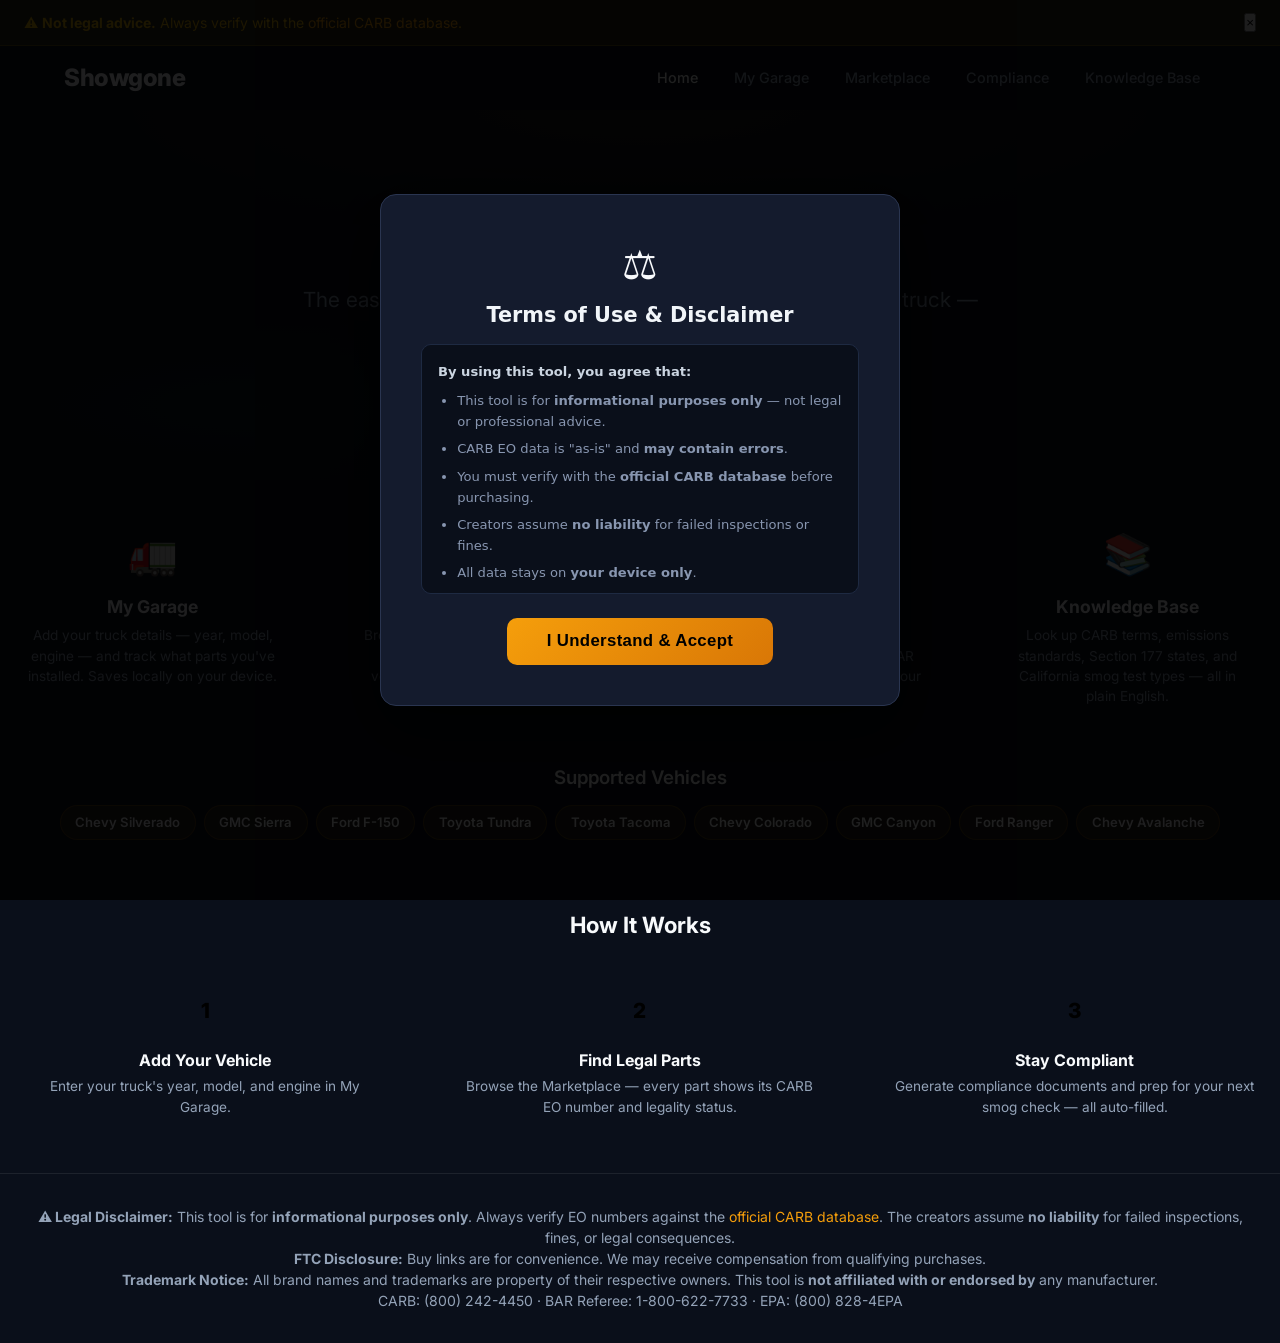
==== commit 0d14c7f8: "Rename the product to Showgone in user-facing copy Replace I Love CARBs / I ❤️ CARBs branding with S" ====
--- a/index.html
+++ b/index.html
@@ -3,8 +3,8 @@
 <head>
   <meta charset="UTF-8">
   <meta name="viewport" content="width=device-width, initial-scale=1.0">
-  <title>I ❤️ CARBs — CARB Compliance Tool for Trucks</title>
-  <meta name="description" content="Find CARB-legal aftermarket parts, generate compliance forms, and prepare for California smog checks. Silverado, Sierra, F-150, Tundra, Tacoma, Colorado, Ranger, Avalanche.">
+  <title>Showgone — CARB Compliance Tool for Trucks</title>
+  <meta name="description" content="Showgone helps you find CARB-legal aftermarket parts, generate compliance forms, and prepare for California smog checks. Silverado, Sierra, F-150, Tundra, Tacoma, Colorado, Ranger, Avalanche.">
   <link rel="stylesheet" href="style.css">
 </head>
 <body>
@@ -44,7 +44,7 @@
   <header class="site-header no-print" id="site-header">
     <div class="header-inner">
       <a class="header-brand" href="javascript:navigateTo('home')">
-        I <span class="heart">❤️</span> CARBs
+        Showgone
       </a>
       <nav class="header-nav">
         <a class="nav-link" data-section="home" href="javascript:navigateTo('home')">Home</a>
@@ -63,7 +63,7 @@
   <section id="section-home" class="app-section active">
     <div class="hero">
       <div class="hero-content">
-        <h1 class="hero-title">I <span class="heart">❤️</span> CARBs</h1>
+        <h1 class="hero-title">Showgone</h1>
         <p class="hero-tagline">The easiest way to find <strong>CARB-legal</strong> aftermarket parts for your truck — and stay smog-legal in California.</p>
         <div class="hero-cta">
           <button class="btn btn-primary btn-lg" onclick="navigateTo('garage')">🚛 Set Up My Vehicle</button>
--- a/style.css
+++ b/style.css
@@ -1,5 +1,5 @@
 /* ==========================================================================
-   I ❤️ CARBs - Premium Dark Mode Stylesheet
+   Showgone - Premium Dark Mode Stylesheet
    ========================================================================== */
 
 @import url('https://fonts.googleapis.com/css2?family=Inter:wght@300;400;500;600;700&display=swap');
